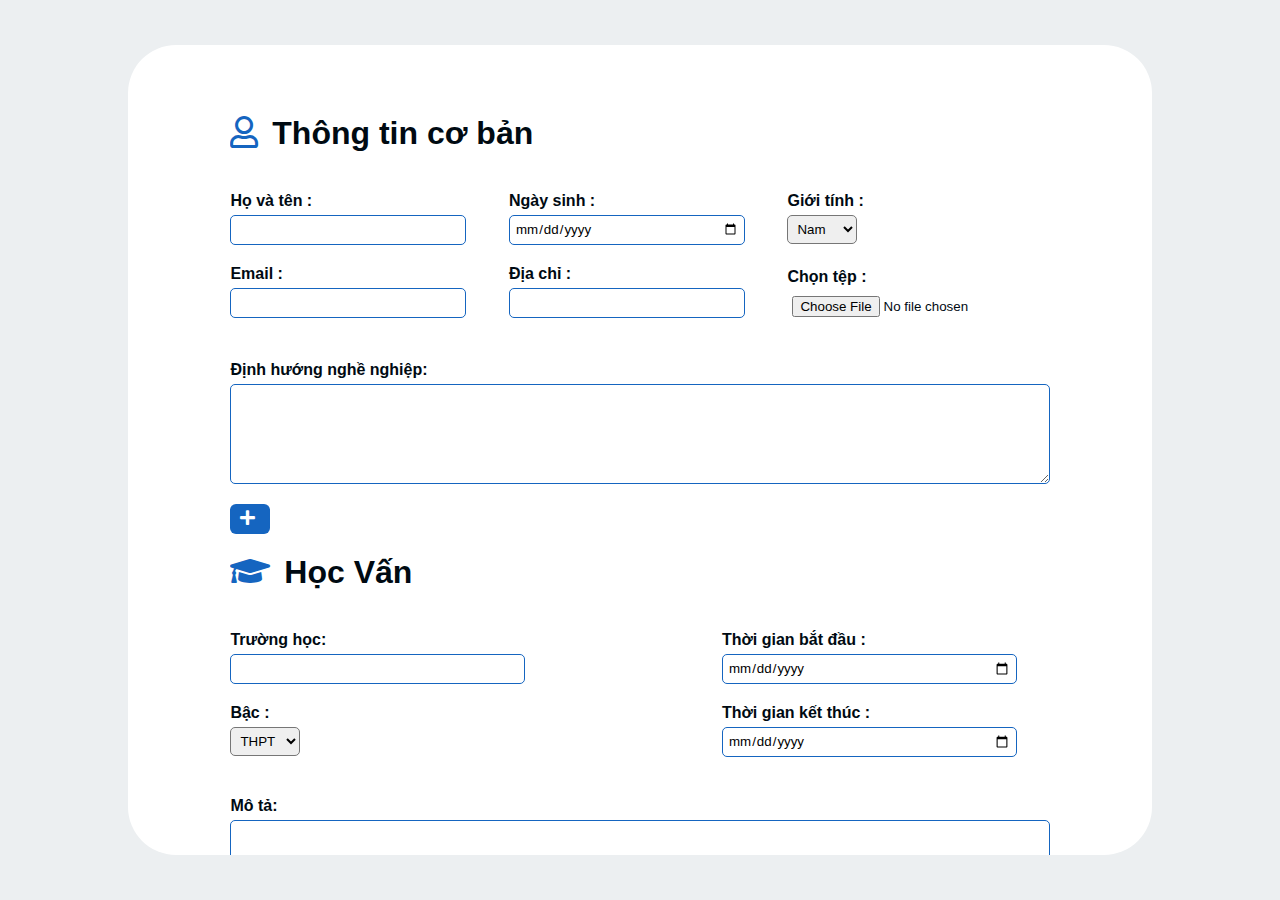
==== client/create.html @ 689d7467 "giao dien va fetch api" ====
<!DOCTYPE html>
<html lang="en">

<head>
    <meta charset="UTF-8" />
    <meta name="viewport" content="width=device-width, initial-scale=1.0" />
    <title>Document</title>
    <link rel="stylesheet" href="create.css" />
    <link rel="stylesheet" href="./fontawesome-free-5.15.1-web/css/all.min.css" />
</head>

<body>
    <div class="container">
        <div class="wrapper">
            <div class="header">
                <div class="hide-scroll">
                    <div class="header__content">
                        <!-- thong tin co ban -->

                        <div class="header__content--about">
                            <h1 class="content__about--title"><i class="far fa-user"></i> Thông tin cơ bản </h1>
                            <div class="content__about--item">
                                <div class="about__item">
                                    <div class="name">
                                        <h4>Họ và tên :</h4>
                                        <input type="text" name="">
                                    </div>
                                    <div class="mail">
                                        <h4>Email :</h4>
                                        <input type="email" name="">
                                    </div>
                                </div>
                                <div class="about__item">
                                    <div class="birth">
                                        <h4>Ngày sinh :</h4>
                                        <input type="date" name="">
                                    </div>
                                    <div class="address">
                                        <h4>Địa chỉ :</h4>
                                        <input type="text" name="">
                                    </div>
                                </div>
                                <div class="about__item">
                                    <div class="sex">
                                        <h4>Giới tính :</h4>
                                        <select id="sex">
                                            <option value="Nam">Nam</option>
                                            <option value="Nữ">Nữ</option>
                                           
                                          </select>
                                    </div>
                                    <div class="upload">
                                        <h4>Chọn tệp :</h4>
                                        <input type="file" name="">
                                    </div>

                                </div>
                            </div>
                            <div class="content__about--plan">
                                <h4>Định hướng nghề nghiệp:</h4>
                                <textarea name="" class="about__plan--text"></textarea>
                            </div>
                        </div>
                        <div class="button--create">
                            <button type="submit"><i class="fas fa-plus"></i></button>
                        </div>
                        <!-- hoc van -->
                        <div class="header__content--education">
                            <h1 class="content__about--title"><i class="fas fa-graduation-cap"></i> Học Vấn</h1>
                            <div class="content__education--item">
                                <div class="education__item">
                                    <div class="school">
                                        <h4>Trường học:</h4>
                                        <input type="text" name="">
                                    </div>
                                    <div class="level">
                                        <h4>Bậc :</h4>
                                        <select id="level">
                                            <option value="THPT">THPT</option>
                                            <option value="Đại học">Đại học</option>
                                            <option value="Cao đẳng">Cao đẳng</option>
                                          </select>

                                    </div>
                                </div>
                                <div class="education__item">
                                    <div class="start">
                                        <h4>Thời gian bắt đầu :</h4>
                                        <input type="date" name="">
                                    </div>
                                    <div class="end">
                                        <h4>Thời gian kết thúc :</h4>
                                        <input type="date" name="">
                                    </div>
                                </div>

                            </div>
                            <div class="content__about--plan">
                                <h4>Mô tả:</h4>
                                <textarea name="" class="about__plan--text"></textarea>
                            </div>

                        </div>
                        <div class="button--create">
                            <button type="submit"><i class="fas fa-plus"></i></button>
                        </div>

                        <!-- nghe nghiep -->
                        <div class="header__content--education">
                            <h1 class="content__about--title"><i class="fas fa-briefcase"></i> Công việc</h1>
                            <div class="content__education--item">
                                <div class="education__item">
                                    <div class="school">
                                        <h4>Nơi làm việc:</h4>
                                        <input type="text" name="">
                                    </div>
                                    <div class="level">
                                        <h4>Chức vụ :</h4>
                                        <input type="text">

                                    </div>
                                </div>
                                <div class="education__item">
                                    <div class="start">
                                        <h4>Thời gian bắt đầu vào làm:</h4>
                                        <input type="date" name="">
                                    </div>
                                    <div class="end">
                                        <h4>Thời gian nghỉ việc :</h4>
                                        <input type="date" name="">
                                    </div>
                                </div>

                            </div>
                            <div class="content__about--plan">
                                <h4>Mô tả:</h4>
                                <textarea name="" class="about__plan--text"></textarea>
                            </div>

                        </div>
                        <div class="button--create">
                            <button type="submit"><i class="fas fa-plus"></i></button>
                        </div>

                        <!-- ki nang -->
                        <div class="header__content--skill">
                            <h1 class="content__skill--title"><i class="fas fa-code"></i>Kỹ năng</h1>
                            <div class="content__skill--item">
                                <div class="skill__item">
                                    <div class="skill--text">
                                        <h4>Kỹ năng:</h4>
                                        <input type="text" name="">
                                    </div>
                                    <div class="skill">
                                        <h4>Trình độ :</h4>
                                        <select id="skill">
                                            <option value="1">1</option>
                                            <option value="2">2</option>
                                            <option value="3">3</option>
                                            <option value="4">4</option>
                                            <option value="5">5</option>
                                            
                                          </select>

                                    </div>
                                </div>


                            </div>
                            <div class="content__about--plan">
                                <h4>Mô tả:</h4>
                                <textarea name="" class="about__plan--text"></textarea>
                            </div>
                        </div>

                        <!-- button -->
                        <div class="button--create">
                            <button type="submit"><i class="fas fa-plus"></i></button>
                        </div>
                    </div>

                </div>

            </div>
        </div>
    </div>

    <!-- <script src="https://unpkg.com/scrollreveal"></script> -->
    <!-- <script src="./main.js"></script> -->
</body>

</html>
---- client/create.css ----
* {
    margin: 0;
    padding: 0;
    box-sizing: border-box;
    font-family: Arial, Helvetica, sans-serif;
}

li {
    list-style: none;
}

a {
    display: inline-block;
    color: black;
    text-decoration: none;
}

.container {
    width: 100%;
    background-color: #eceff1;
    height: 100vh;
    position: relative;
    color: #000a12;
}

.wrapper {
    width: 100%;
    height: 90vh;
    position: absolute;
    top: 50%;
    transform: translateY(-50%);
}

.header {
    width: 80%;
    margin: 0 auto;
    background-color: white;
    height: 100%;
    border-radius: 3rem;
}

.hide-scroll {
    height: 100%;
    overflow: scroll;
}

.header__content {
    width: 80%;
    margin: 0 auto;
    padding: 50px 0;
}

.content__about--item {
    display: flex;
    justify-content: space-between;
}

.header__content i {
    margin-right: 5px;
    color: #1565c0;
}

.about__item {
    width: 32%;
    margin: 20px 0;
}

.about__item>div {
    margin: 20px 0;
    align-items: center;
}

.about__item h4 {
    display: block;
    margin-bottom: 5px;
}

.about__item input {
    display: block;
    width: 90%;
    height: 30px;
    outline: 0;
    border: 1px solid #1565c0;
    padding: 5px;
    border-radius: 5px;
}

.about__item .upload {
    margin-top: 24px;
}

.about__item .upload input {
    border: 0;
}

.about__item #sex {
    width: 70px;
    padding: 5px;
    outline: 0;
    border-radius: 5px;
}

.content__about--plan h4 {
    display: block;
    margin-bottom: 5px;
}

.content__about--plan .about__plan--text {
    display: block;
    width: 100%;
    height: 100px;
    outline: 0;
    border: 1px solid #1565c0;
    padding: 5px;
    border-radius: 5px;
}

.header__content--about {
    padding: 20px 0;
}

.header__content--education {
    padding: 20px 0;
}

.content__education--item {
    display: flex;
    justify-content: space-between;
}

.education__item>div {
    margin: 20px 0;
    align-items: center;
}

.education__item h4 {
    display: block;
    margin-bottom: 5px;
}

.education__item {
    width: 40%;
    margin: 20px 0;
}

.education__item input {
    display: block;
    width: 90%;
    height: 30px;
    outline: 0;
    border: 1px solid #1565c0;
    padding: 5px;
    border-radius: 5px;
}

.education__item #level {
    width: 70px;
    padding: 5px;
    outline: 0;
    border-radius: 5px;
}

.header__content--skill {
    padding: 20px 0;
}

.skill__item {
    display: flex;
    justify-content: space-between;
}

.skill__item .skill--text {
    width: 40%;
    margin-bottom: 15px;
}

.skill__item .skill {
    width: 55%;
    text-align: left;
}

.skill__item input {
    display: block;
    width: 90%;
    height: 30px;
    outline: 0;
    border: 1px solid #1565c0;
    padding: 5px;
    border-radius: 5px;
}

.skill__item h4 {
    display: block;
    margin-bottom: 5px;
}

.content__skill--title {
    margin: 20px 0;
}

.skill__item #skill {
    width: 70px;
    padding: 5px;
    outline: 0;
    border-radius: 5px;
}

.button--create {
    width: 100%;
    margin: 0 auto;
}

.button--create button {
    display: block;
    background-color: #1565c0;
    color: white;
    border: 0;
    padding: 5px 10px;
    font-size: 17px;
    border-radius: 6px;
    outline: 0;
}

.button--create button i {
    color: white;
}
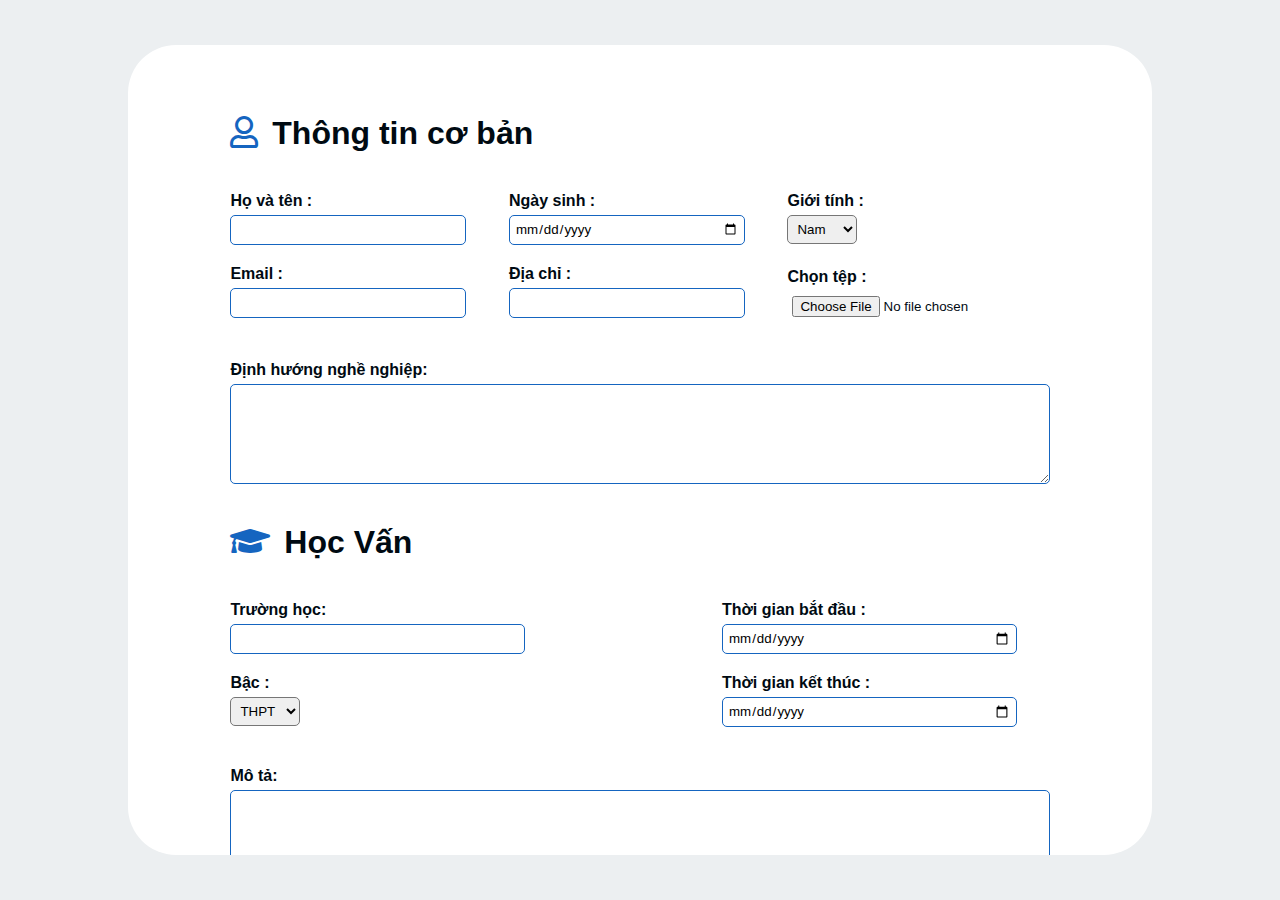
==== commit 773dfbce: "Them phan giao dien index va sua lai trang create,login" ====
--- a/client/create.html
+++ b/client/create.html
@@ -61,9 +61,7 @@
                                 <textarea name="" class="about__plan--text"></textarea>
                             </div>
                         </div>
-                        <div class="button--create">
-                            <button type="submit"><i class="fas fa-plus"></i></button>
-                        </div>
+
                         <!-- hoc van -->
                         <div class="header__content--education">
                             <h1 class="content__about--title"><i class="fas fa-graduation-cap"></i> Học Vấn</h1>
@@ -177,6 +175,9 @@
                         <div class="button--create">
                             <button type="submit"><i class="fas fa-plus"></i></button>
                         </div>
+                        <div class="button--submit">
+                            <button type="submit">Hoàn thành</button>
+                        </div>
                     </div>
 
                 </div>
--- a/client/create.css
+++ b/client/create.css
@@ -55,7 +55,7 @@
     justify-content: space-between;
 }
 
-.header__content i {
+.header__content .content__about--title i {
     margin-right: 5px;
     color: #1565c0;
 }
@@ -211,16 +211,33 @@
 }
 
 .button--create button {
-    display: block;
+    background-color: #1565c0;
+    border: none;
+    border-radius: 3px;
+    outline: 0;
+    padding: 5px 10px;
+}
+
+.button--create button i {
+    font-size: 17px;
+    display: block;
+    color: white;
+    text-align: center;
+}
+
+.button--submit {
+    display: block;
+    text-align: center;
+    width: 100%;
+    margin: 20px auto;
+}
+
+.button--submit button {
     background-color: #1565c0;
     color: white;
     border: 0;
-    padding: 5px 10px;
-    font-size: 17px;
+    padding: 10px 15px;
+    font-size: 18px;
     border-radius: 6px;
     outline: 0;
-}
-
-.button--create button i {
-    color: white;
 }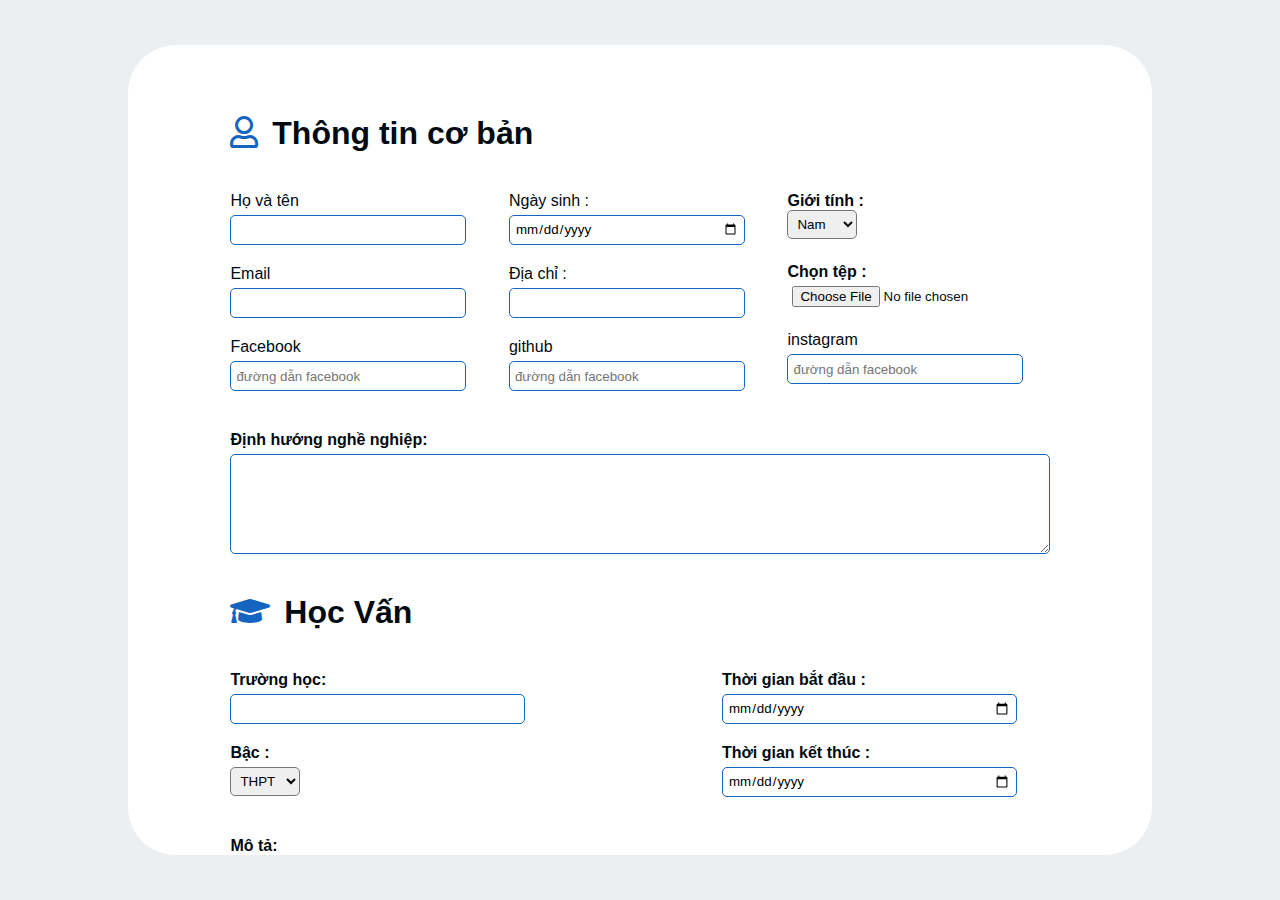
==== commit e71bbebe: "them trang tao cv" ====
--- a/client/create.html
+++ b/client/create.html
@@ -22,22 +22,31 @@
                             <div class="content__about--item">
                                 <div class="about__item">
                                     <div class="name">
-                                        <h4>Họ và tên :</h4>
+                                        <label>Họ và tên</label>
                                         <input type="text" name="">
                                     </div>
                                     <div class="mail">
-                                        <h4>Email :</h4>
+                                        <label>Email</label>
                                         <input type="email" name="">
                                     </div>
+                                    <div class="facebook-link">
+                                        <label for="facebook-link">Facebook</label>
+                                        <input type="text" name="facebook-link" id="facebook-link" placeholder="đường dẫn facebook">
+                                    </div>
+
                                 </div>
                                 <div class="about__item">
                                     <div class="birth">
-                                        <h4>Ngày sinh :</h4>
+                                        <label>Ngày sinh :</label>
                                         <input type="date" name="">
                                     </div>
                                     <div class="address">
-                                        <h4>Địa chỉ :</h4>
-                                        <input type="text" name="">
+                                        <label>Địa chỉ :</label>
+                                        <input type="text" name="">
+                                    </div>
+                                    <div class="github-link">
+                                        <label for="github-link">github</label>
+                                        <input type="text" name="github-link" id="github-link" placeholder="đường dẫn facebook">
                                     </div>
                                 </div>
                                 <div class="about__item">
@@ -52,6 +61,10 @@
                                     <div class="upload">
                                         <h4>Chọn tệp :</h4>
                                         <input type="file" name="">
+                                    </div>
+                                    <div class="instagram-link">
+                                        <label for="instagram-link">instagram</label>
+                                        <input type="text" name="instagram-link" id="instagram-link" placeholder="đường dẫn facebook">
                                     </div>
 
                                 </div>
--- a/client/create.css
+++ b/client/create.css
@@ -70,7 +70,7 @@
     align-items: center;
 }
 
-.about__item h4 {
+.about__item label {
     display: block;
     margin-bottom: 5px;
 }
